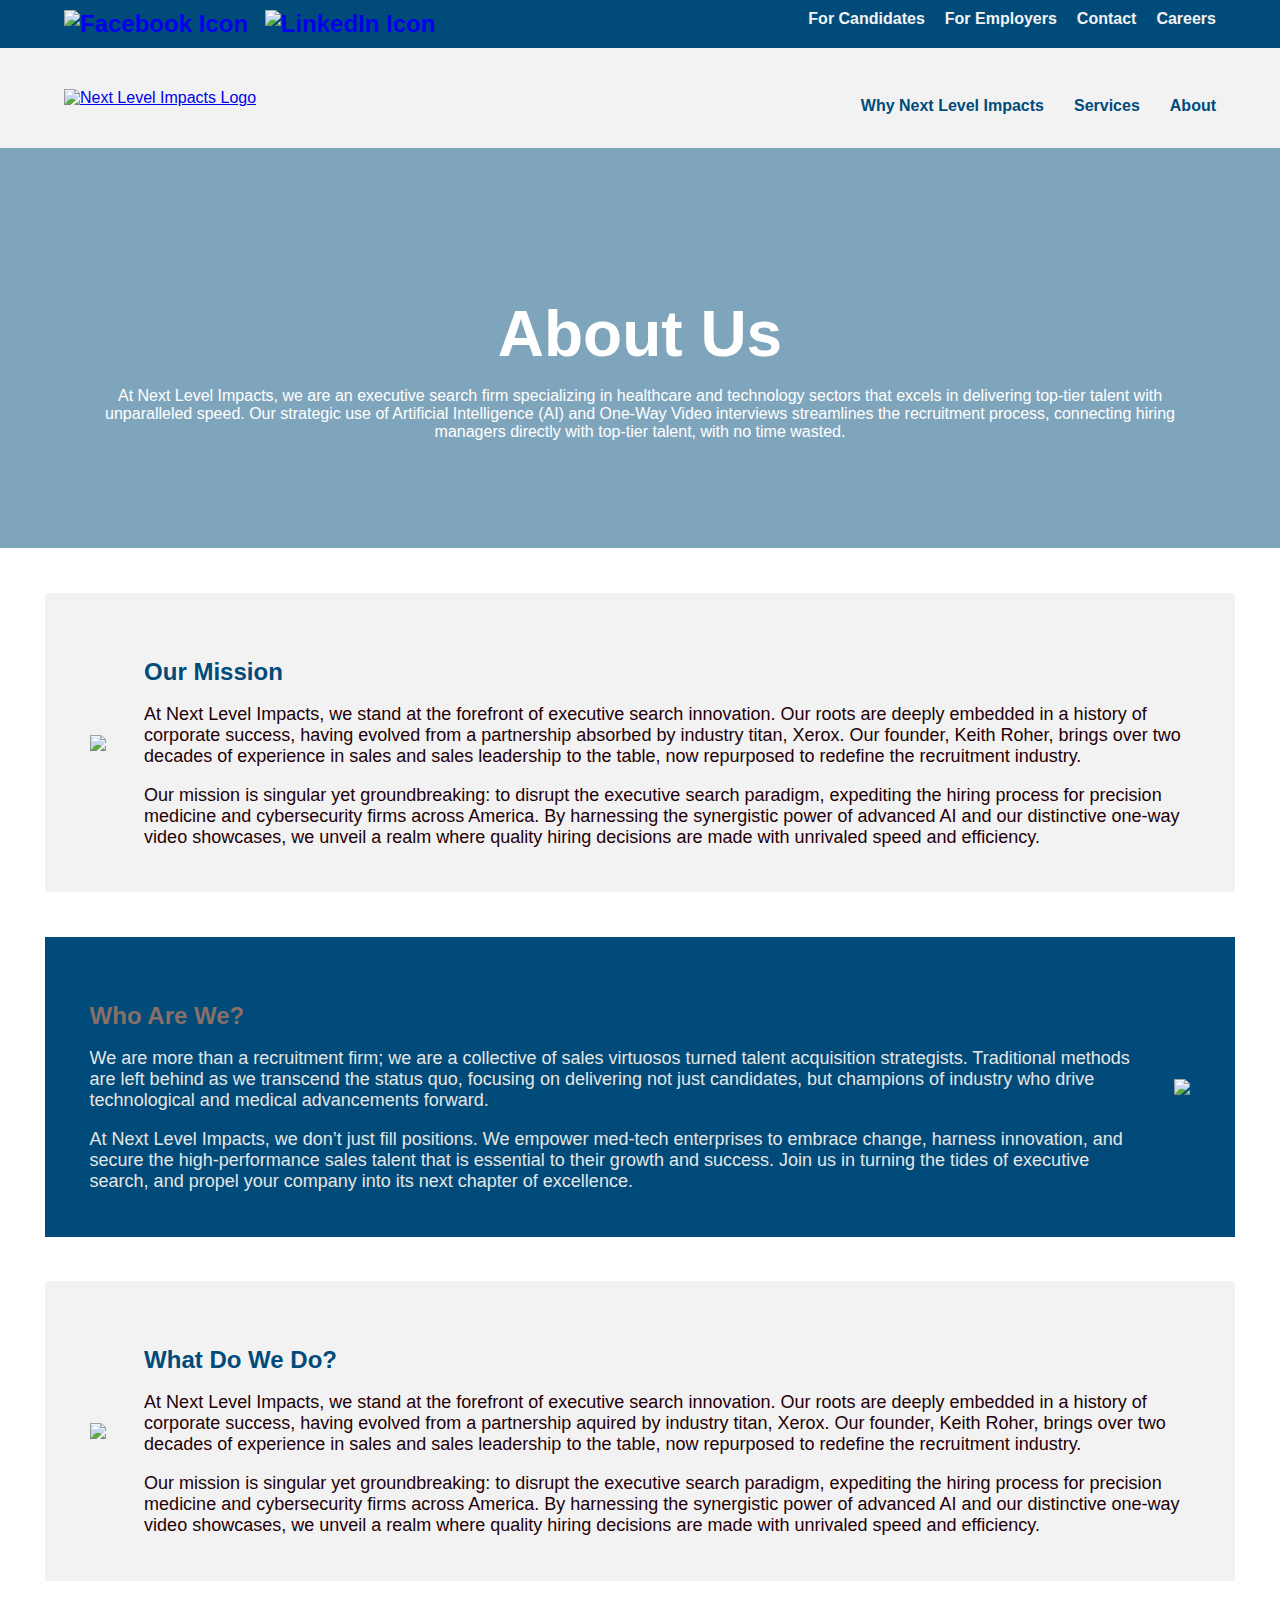
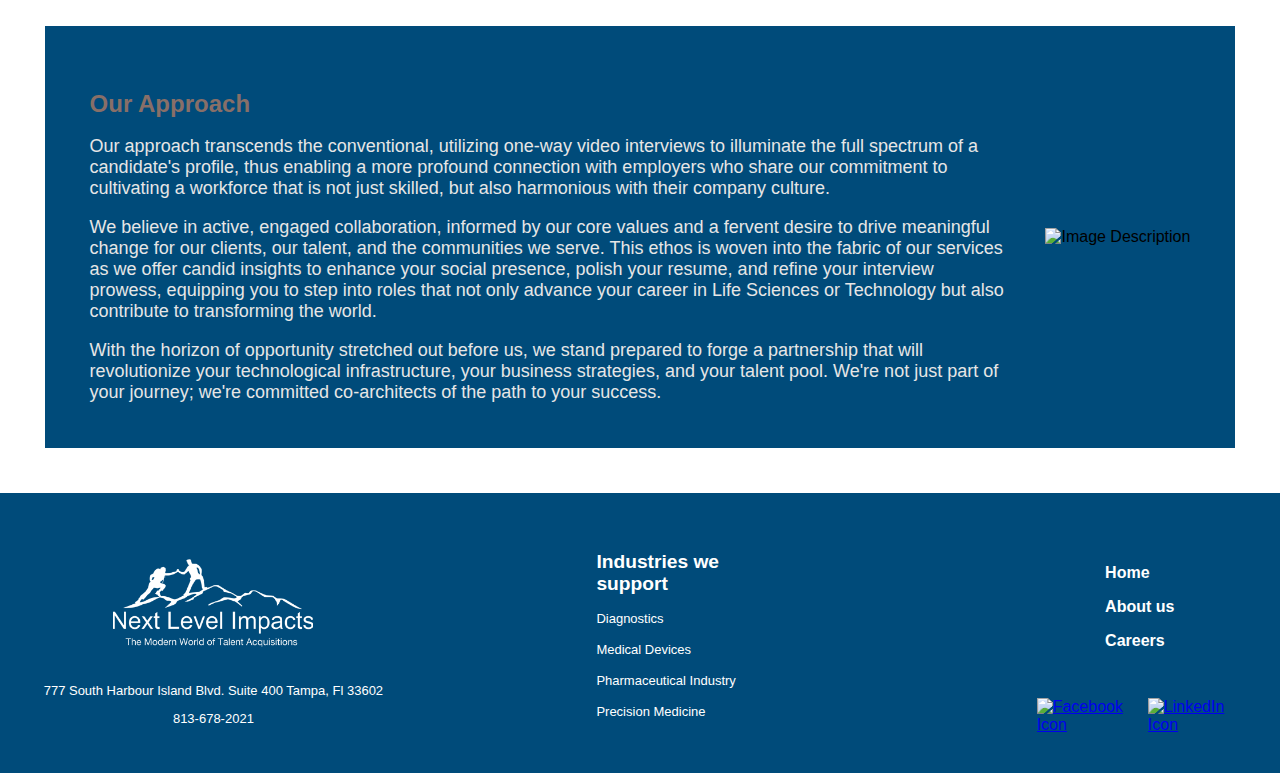
==== nextLevelAbout.html @ eefcbb7a "added careers and about pages, corrected some links" ====
﻿<!DOCTYPE html>
<html lang="en">

<head>
  <meta charset="UTF-8" />
  <meta name="viewport" content="width=device-width, initial-scale=1.0" />
  <link rel="stylesheet" href="https://cdn.jsdelivr.net/gh/devicons/devicon@v2.15.1/devicon.min.css" />
  <link rel="stylesheet" href="./styles.css" />
  <title>Careers</title>
</head>

<body>
  <header class="top-navbar">
    <div class="logo">
      <!-- changed social media icons to devicons to see how the look -->
      <a href="https://www.facebook.com/NextLevelImpacts" target="_blank">
        <img src="https://i.imgur.com/rHJit0V.png" width="25" height="25" alt="Facebook Icon" />
      </a>
      <a href="https://www.linkedin.com/company/next-level-impacts/" target="_blank">
        <img src="https://i.imgur.com/tvDlPAG.png" width="25" height="25" alt="LinkedIn Icon" />
      </a>
    </div>

    <!-- changed links to nav with a list to create responsive dropdown -->
    <input type="checkbox" id="nav-toggle" class="nav-toggle" />
    <nav class="menu">
      <ul>
        <li><a href="/candidates">For Candidates</a></li>
        <li><a href="/employers">For Employers</a></li>
        <li><a href="/contact">Contact</a></li>
        <li><a href="./NextLevelCareers.html">Careers</a></li>
      </ul>
    </nav>
    <label for="nav-toggle" class="nav-toggle-label">
      <span>
        <svg xmlns="http://www.w3.org/2000/svg" x="0px" y="0px" width="25" height="25" viewBox="0,0,256,256">
          <g fill="#ffffff" fill-rule="nonzero" stroke="none" stroke-width="1" stroke-linecap="butt"
            stroke-linejoin="miter" stroke-miterlimit="10" stroke-dasharray="" stroke-dashoffset="0" font-family="none"
            font-weight="none" font-size="none" text-anchor="none" style="mix-blend-mode: normal">
            <g transform="scale(5.12,5.12)">
              <path
                d="M5,8c-0.72127,-0.0102 -1.39216,0.36875 -1.75578,0.99175c-0.36361,0.623 -0.36361,1.39351 0,2.01651c0.36361,0.623 1.0345,1.00195 1.75578,0.99175h40c0.72127,0.0102 1.39216,-0.36875 1.75578,-0.99175c0.36361,-0.623 0.36361,-1.39351 0,-2.01651c-0.36361,-0.623 -1.0345,-1.00195 -1.75578,-0.99175zM5,23c-0.72127,-0.0102 -1.39216,0.36875 -1.75578,0.99175c-0.36361,0.623 -0.36361,1.39351 0,2.01651c0.36361,0.623 1.0345,1.00195 1.75578,0.99175h40c0.72127,0.0102 1.39216,-0.36875 1.75578,-0.99175c0.36361,-0.623 0.36361,-1.39351 0,-2.01651c-0.36361,-0.623 -1.0345,-1.00195 -1.75578,-0.99175zM5,38c-0.72127,-0.0102 -1.39216,0.36875 -1.75578,0.99175c-0.36361,0.623 -0.36361,1.39351 0,2.01651c0.36361,0.623 1.0345,1.00195 1.75578,0.99175h40c0.72127,0.0102 1.39216,-0.36875 1.75578,-0.99175c0.36361,-0.623 0.36361,-1.39351 0,-2.01651c-0.36361,-0.623 -1.0345,-1.00195 -1.75578,-0.99175z">
              </path>
            </g>
          </g>
        </svg>
      </span>
    </label>
  </header>

  <div class="main-navbar">
    <div class="mainLogo">
      <a href="./index.html">
        <img src="https://www.nextlevelimpacts.com/wp-content/uploads/2021/03/next-level-logo.png"
          alt="Next Level Impacts Logo" /></a>
    </div>
    <!-- changed to nav with ul for easier responsiveness  -->
    <nav class="menuMain">
      <ul>
        <li><a href="/why">Why Next Level Impacts</a></li>
        <li><a href="/services">Services</a></li>
        <li><a href="./nextLevelAbout.html">About</a></li>
      </ul>
    </nav>
  </div>

  <div class="header">
    <div class="overlayHeader"></div>
    <div class="header-content">
      <h1 class="header-title">About Us</h1>
      <p>
        At Next Level Impacts, we are an executive search firm specializing in healthcare and
        technology sectors that excels in delivering top-tier talent with unparalleled speed.
        Our strategic use of Artificial Intelligence (AI) and One-Way Video interviews streamlines the recruitment process,
        connecting hiring managers directly with top-tier talent, with no time wasted.
      </p>

    </div>
  </div>
    <!--Content 1-->
    <div class="content">
      <img src="https://t3.ftcdn.net/jpg/04/40/29/94/360_F_440299419_s4b12RfNDJvpplheVDmKdhFGJiHlAYNs.jpg" "alt =" Image
        Description">
      <div class="content-text">
    
        <h2>Our Mission</h2>
        <p>
          At Next Level Impacts, we stand at the forefront of executive search innovation. Our roots are deeply embedded in
          a history of corporate success, having evolved from a partnership absorbed by industry titan, Xerox.
          Our founder, Keith Roher, brings over two decades of experience in sales and sales leadership to the table, now
          repurposed to redefine the recruitment industry.
        </p>
        <p>
          Our mission is singular yet groundbreaking: to disrupt the executive search paradigm, expediting the hiring
          process for precision medicine and cybersecurity firms across America. By harnessing the synergistic power of
          advanced AI and our distinctive one-way video showcases, we unveil a realm where quality hiring decisions are made
          with unrivaled speed and efficiency.
        </p>
    
      </div>
    </div>
    
    
    <div class="content2">
      <div class="content2-text">
        <h2>Who Are We? </h2>
        <p>
          We are more than a recruitment firm; we are a collective of sales virtuosos turned talent acquisition strategists.
          Traditional methods are left behind as we transcend the status quo, focusing on delivering not just candidates,
          but champions of industry who drive technological and medical advancements forward.
    
        </p>
        <p>
          At Next Level Impacts, we don’t just fill positions. We empower med-tech enterprises to embrace change, harness
          innovation, and secure the high-performance sales talent that is essential to their growth and success. Join us in
          turning the tides of executive search, and propel your company into its next chapter of excellence.
    
        </p>
      </div>
      <img src="https://t3.ftcdn.net/jpg/04/40/29/94/360_F_440299419_s4b12RfNDJvpplheVDmKdhFGJiHlAYNs.jpg" "alt =" Image
        Description">
    
    </div>
    <div class="content">
      <img src="https://t3.ftcdn.net/jpg/04/40/29/94/360_F_440299419_s4b12RfNDJvpplheVDmKdhFGJiHlAYNs.jpg" "alt =" Image
        Description">
      <div class="content-text">
    
        <h2>What Do We Do? </h2>
        <p>
          At Next Level Impacts, we stand at the forefront of executive search innovation. Our roots are deeply embedded in
          a history of corporate success, having evolved from a partnership aquired by industry titan, Xerox.
          Our founder, Keith Roher, brings over two decades of experience in sales and sales leadership to the table, now
          repurposed to redefine the recruitment industry.
        </p>
        <p>
          Our mission is singular yet groundbreaking: to disrupt the executive search paradigm, expediting the hiring
          process for precision medicine and cybersecurity firms across America. By harnessing the synergistic power of
          advanced AI and our distinctive one-way video showcases, we unveil a realm where quality hiring decisions are made
          with unrivaled speed and efficiency.
        </p>
    
      </div>
    </div>
    
    <!--Content 2-->
    <div class="content2">
      <div class="content2-text">
        <h2>Our Approach</h2>
        <p>
          Our approach transcends the conventional, utilizing one-way video interviews to illuminate the full spectrum of a
          candidate's profile, thus enabling a more profound connection with employers who share our commitment to
          cultivating a workforce that is not just skilled, but also harmonious with their company culture.
    
        </p>
        <p>
          We believe in active, engaged collaboration, informed by our core values and a fervent desire to drive meaningful
          change for our clients, our talent, and the communities we serve. This ethos is woven into the fabric of our
          services as we offer candid insights to enhance your social presence, polish your resume, and refine your
          interview prowess, equipping you to step into roles that not only advance your career in Life Sciences or
          Technology but also contribute to transforming the world.
    
        </p>
        <p>
          With the horizon of opportunity stretched out before us, we stand prepared to forge a partnership that will
          revolutionize your technological infrastructure, your business strategies, and your talent pool. We're not just
          part of your journey; we're committed co-architects of the path to your success.
    
        </p>
      </div>
      <img src="https://t3.ftcdn.net/jpg/04/40/29/94/360_F_440299419_s4b12RfNDJvpplheVDmKdhFGJiHlAYNs.jpg" alt =" Image
        Description">
    
    </div>
<footer class="footer">
  <div class="footer-bg">
    <div class="footer-container">
      <div class="footer-right">
        <a href="./index.html">
          <img class="footer-logo" src="./nextLevelLogo.png" alt="Next Level Impacts Logo" />
        </a>
        <div class="footer-address">
          <p class="address">777 South Harbour Island Blvd. Suite 400
            Tampa, Fl 33602</p>
          <p class="phone">813-678-2021</p>
        </div>
      </div>
        <div class="footer-section">
          <div class="footer-top">
            <div class="footer-industries">
              <h3>Industries we support</h3>
              <a href="./Diagnostics/nextLevelDiagnostics.html">
                <p>Diagnostics</p>
              </a>
              <a href="./Diagnostics/nextLevelDiagnostics.html">
                <p>Medical Devices</p>
              </a>
              <a href="./Diagnostics/nextLevelDiagnostics.html">
                <p>Pharmaceutical Industry</p>
              </a>
              <a href="./Diagnostics/nextLevelDiagnostics.html">
                <p>Precision Medicine</p>
              </a>
            </div>
            <div class="site-map">
              <ul class="footer-links">
                <li>
                  <a href="./index.html" class="footer-link">Home</a>
                </li>
                <li>
                  <a href="./nextLevelAbout.html" class="footer-link">About us</a>
                </li>
                <li>
                  <a href="./NextLevelCareers.html" class="footer-link">Careers</a>
                </li>
              </ul>
              <div class="footer-socials">
                <a class="footer-social-icon" href="https://www.facebook.com/NextLevelImpacts" target="_blank">
                  <img src="https://i.imgur.com/rHJit0V.png" width="25" height="25" alt="Facebook Icon" />
                </a>
                <a class="footer-social-icon" href="https://www.linkedin.com/company/next-level-impacts/" target="_blank">
                  <img src="https://i.imgur.com/tvDlPAG.png" width="25" height="25" alt="LinkedIn Icon" />
                </a>
              </div>
            </div>
          </div>
        </div>


    </div>
  </div>
</footer>

</body>

</html>
---- styles.css ----
/*==================== BASE ====================*/
body {
  margin: 0;
  padding: 0;
  font-family: Arial, sans-serif;
}

h1 {
  font-size: 400%;
}

/*==================== TOP MENU ====================*/
.top-navbar {
  background-color: #004b7a;
  color: white;
  padding: 10px 5%;
  display: flex;
  justify-content: space-between;
  position: static;
  width: 90%;
  z-index: 1000;
}

.logo {
  font-size: 24px;
  font-weight: bold;
  /* display: flex; */
}

.logo a {
  text-decoration: none;
}

.logo img {
  margin-right: 10px;
  width: 25px;
}

.menu {
  width: 50%;
  /* display: flex; */
  justify-content: space-around;
  color: white;
  position: relative;
  background: #004b7a;
  display: none;
}

.menu ul {
  margin: 0;
  margin-top: 1.6em;
  padding: 0;
  list-style: none;
}

.menu li {
  text-align: right;
  margin-bottom: 0.5em;
  margin-left: 0.5em;
}

.menu a {
  color: white;
  text-decoration: none;
  font-weight: bold;
  font-size: 16px;
  color: #f2f2f2;
}

.menu a:hover {
  color: #000;
}

/****** created styling for responsive dropdown that appears at 848px */
.nav-toggle {
  display: none;
}

.nav-toggle-label {
  position: absolute;
  top: 0;
  right: 0;
  margin-top: 0.7em;
  margin-right: 1em;
}

/****** when checkbox is checked applys this to all preceeding navs */
/****** makes the dropdown appear and disappear */
.nav-toggle:checked~nav {
  display: block;
}

@media (min-width: 848px) {
  nav {
    border: 0;
  }

  .menu ul {
    display: flex;
    justify-content: flex-end;
    margin-top: 0;
  }

  .menu li {
    margin-left: 20px;
  }

  .menu {
    display: block;
  }

  .nav-toggle-label {
    display: none;
    top: -50px;
    right: -50px;
  }

  .menuMain ul {
    display: flex;
    justify-content: flex-end;
    /* Move the menu items to the right */
  }
}

/****** at this size the menuMain starts to squish so changed it to a stacked list */

/*==================== MENU MAIN ====================*/
.main-navbar {
  background-color: #f2f2f2;
  color: black;
  padding: 10px 5%;
  display: flex;
  justify-content: space-between;
  position: static;
  width: 90%;
  height: 80px;
  z-index: 1000;
}

.mainLogo {
  display: flex;
  align-items: center;
}

.mainLogo img {
  height: 60px;
  width: auto;
}

.menuMain {
  width: 50%;
  display: flex;
  justify-content: space-around;
  align-items: center;
}

/****** changed to ul with diplay flex  */
.menuMain ul {
  display: flex;
  list-style: none;
  flex-grow: 1;
}

.menuMain li {
  margin-left: 30px;
}

.menuMain a:hover {
  color: #000;
}

.center {
  display: flex;
  justify-content: center;
  align-items: center;
}

.menuMain a {
  text-decoration: none;
  font-weight: bold;
  font-size: 16px;
  color: #004b7a;
}

/****** moved menuMain media queries bellow menuMain base styles because 
cascade was preventing some from applying correctly */
@media (max-width: 723px) {
  .menuMain ul {
    flex-direction: column;
  }

  .menuMain li {
    margin-bottom: 3px;
  }
}

@media (max-width: 390px) {
  .menuMain a {
    font-size: 13px;
  }
}

/*==================== HEADER ====================*/
.header {
  background: url("https://previews.123rf.com/images/chagin/chagin1305/chagin130500400/19729949-happy-business-people-in-a-meeting-at-office.jpg") center/cover no-repeat;
  height: 400px;
  position: relative;
  color: white;
  text-align: center;
  display: flex;
  flex-direction: column;
  justify-content: center;
  align-items: center;
}

.overlayHeader {
  background-color: rgba(0, 75, 122, 0.5);
  position: absolute;
  top: 0;
  right: 0;
  bottom: 0;
  left: 0;
}

.header-content {
  z-index: 1;
  padding: 50px;
  margin: 50px;
}

@media (max-width: 490px) {
  .header-title {
    font-size: xx-large;
  }
}

/*==================== CONTENT ====================*/
/***** changed margins to % so they shrink better */
.content {
  background-color: #f2f2f2;
  padding: 3.5%;
  margin: 3.5%;
  text-align: left;
  display: flex;
  align-items: center;
}

.content img {
  max-width: 100%;
  /* Ensure the image doesn't exceed its container */
  /* margin-right: 20px;  */
  /* Adjust the spacing between image and text */
}

.content-text {
  flex: 1;
  margin-left: 3.5%;
  /* Allow the text to take remaining space */
}

.content h2 {
  color: #004b7a;
}

.content p {
  font-size: 18px;
  color: #230007;
}

.content2 {
  background-color: #004b7a;
  padding: 3.5%;
  margin: 3.5%;
  text-align: left;
  display: flex;
  align-items: center;
}

.content2 img {
  max-width: 100%;
  margin-left: 3.5%;
}

.content2-text {
  flex: 1;
  /* margin-right: 20px; */
}

.content2 h2 {
  color: #886f68;
}

.content2 p {
  font-size: 18px;
  color: #e6e6e6;
}

@media (max-width: 1020px) {
  .content {
    flex-direction: column;
    /* Stack elements in a column */
  }

  .content-text {
    margin-left: 0px;
  }

  .content2 {
    flex-direction: column;
    /* Stack elements in a column */
  }

  .content2-text {
    margin-right: 0px;
    margin-bottom: 2%;
  }
}

/*==================== TESTIMONIAL ====================*/
.testimonial-carousel {
  background-color: white;
  padding: 50px;
  margin: 50px;
  text-align: left;
  overflow: hidden;
  border: 3px #e6e6e6 solid;
  text-align: center;
  box-sizing: border-box;
  /* Include padding and border in the element's total width */
}

.testimonials-content {
  display: flex;
  transition: transform 0.5s ease;
  width: 100%;
  /* Ensure the content takes full width */
}

.testimonial {
  flex: 0 0 100%;
  /* Each testimonial takes full width */
  color: #004b7a;
  padding: 0 20px;
  /* Adjust padding as needed */
  white-space: normal;
  overflow: hidden;
  word-wrap: break-word;
}

/*==================== CAREERS ====================*/

.career-img {
  width: 100px;
  height: 100px;
}

/*==================== TEAM ====================*/

.headshot {
  width: 350px;
  height: 350px;
}

.image-container {
  position: relative;
  display: inline-block;
  /* Ensures the container only takes as much space as the image */
}

.overlay {
  position: absolute;
  top: 0;
  left: 0;
  width: 100%;
  height: 100%;
  background-color: rgba(0,
      0,
      0,
      0.7);
  /* Semi-transparent black overlay */
  color: white;
  /* Text color on the overlay */
  display: flex;
  justify-content: center;
  align-items: center;
  opacity: 0;
  /* Initially, the overlay is invisible */
  transition: 0.3s;
  /* Smooth transition for the overlay effect */
}

.image-container:hover .overlay {
  opacity: 1;
  /* When hovering over the image container, the overlay becomes visible */
}

/* Additional styles for the overlay text */
.overlay-text {
  text-align: center;
  font-size: 18px;
  font-weight: bold;
  padding: 20px;
}

/*==================== FOOTER ====================*/

.footer-container {
  background-color: #004b7a;
  padding: 3%;
  display: flex;
  flex-direction: row;
  column-gap: 13rem;
}

.footer-logo {
  width: 350px;
}

.footer-industries {
  display: flex;
  flex-direction: column;
  row-gap: 1rem;
  color: white;
  text-align: left;
}

.footer-top {
  display: flex;
  flex-direction: row;
  column-gap: 15rem;
}

.footer-industries h3 {
  font-size: larger;
  font-weight: 600;
}

.footer-industries p {
  font-size: small;
  margin: 0;
}

.footer-industries a {
  text-decoration: none;
  color: white;
}

.footer-links {
  padding-top: 7%;
  display: flex;
  flex-direction: column;
  row-gap: 1rem;
  list-style: none;
}

.footer-right {
  display: flex;
  flex-direction: column;
}

.footer-section {
  display: flex;
  flex-direction: column;
  row-gap: 1rem;
  align-items: flex-end;
}

.footer-address {
  display: flex;
  flex-direction: column;
  column-gap: 1rem;
  align-items: center;
}

.address {
  color: white;
  font-size: small;
}

.phone {
  color: white;
  font-size: small;
}

.site-map {
  display: flex;
  flex-direction: column;
  row-gap: 3rem;
  align-items: center;
  justify-content: center;
}

.footer-link {
  color: #fff;
  text-decoration: none;
  font-weight: 600;
}

.footer-socials {
  display: flex;
  padding-left: 1.8rem;
}

.footer-social-icon {
  padding: 0 10px;
}

.footer-link:hover {
  color: black;
}

* {
  margin-bottom: 0;
}

@media (max-width: 1120px) {
  .footer-links {
    display: flex;
    flex-direction: column;
    row-gap: 1rem;
    padding-top: 0%;
  }
}

@media (max-width: 1060px) {

  .footer-container {
    display: flex;
    flex-direction: column;
  }

  .footer-right {
    justify-content: center;
    align-items: center;
  }

  .footer-section {
    margin: auto;
  }

  .footer-links {
    display: flex;
    flex-direction: row;
    column-gap: 1rem;
    list-style: none;
    padding-left: 0;
  }
}

@media (max-width: 560px) {


  .footer-top {
    flex-direction: column;
  }

  .footer-industries {
    width: 100vw;
  }

  .footer-socials {
    padding-left: 0;
  }

  .site-map {
    align-self: center;
    justify-self: center;
    row-gap: 1rem;
  }
}
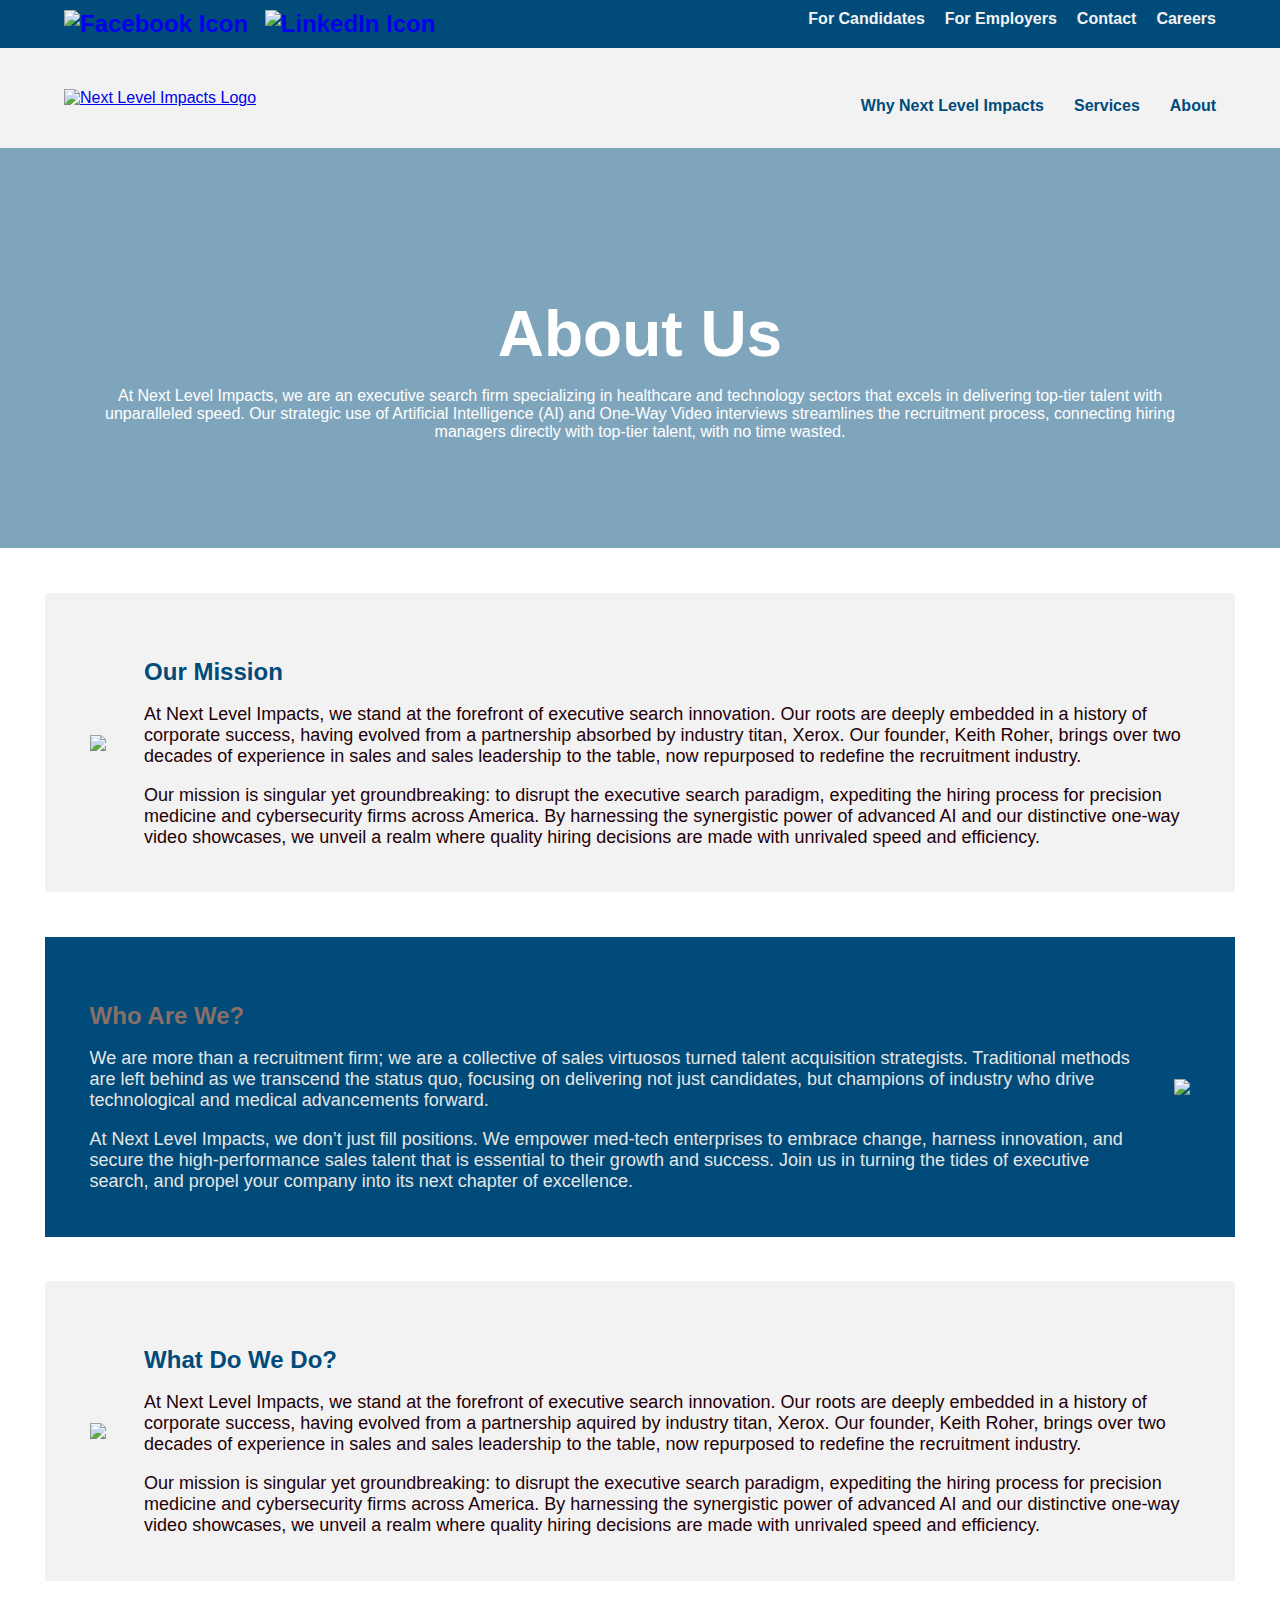
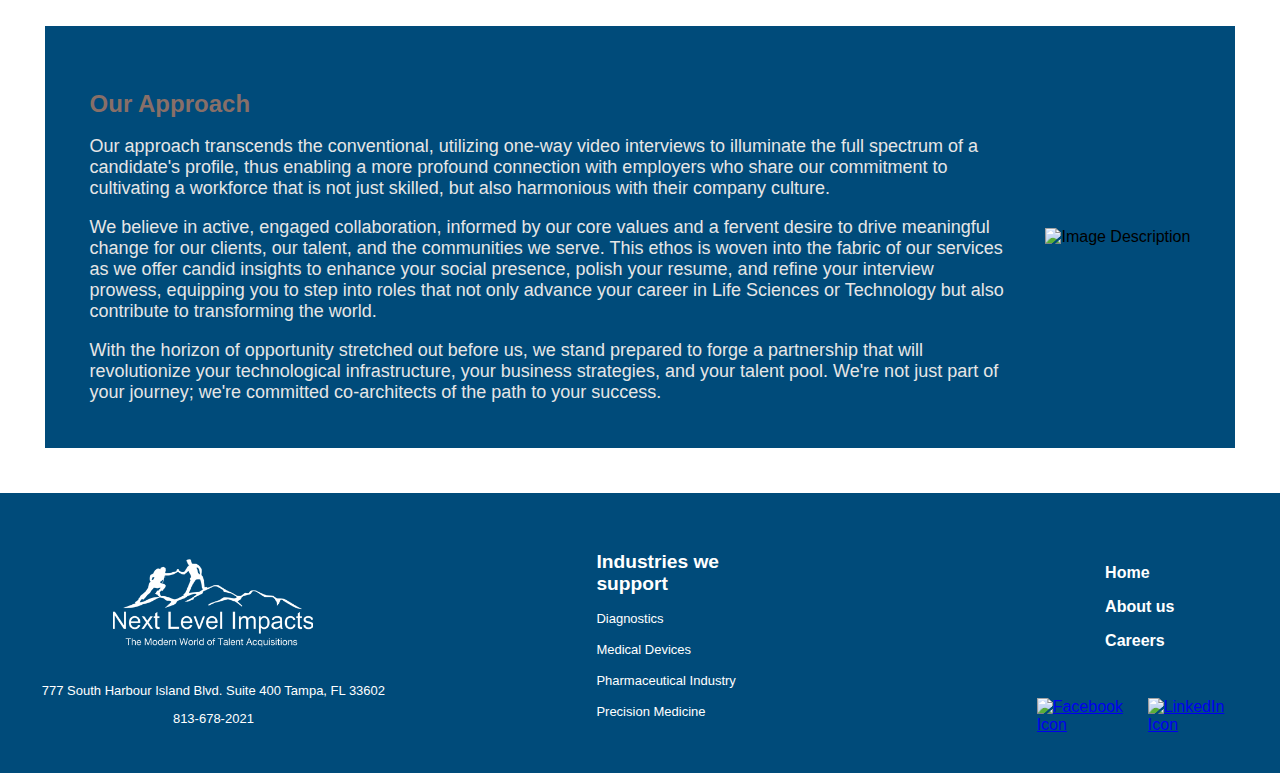
==== commit cf8739f3: "fixed header and footer for diangnostics pages" ====
--- a/nextLevelAbout.html
+++ b/nextLevelAbout.html
@@ -6,7 +6,7 @@
   <meta name="viewport" content="width=device-width, initial-scale=1.0" />
   <link rel="stylesheet" href="https://cdn.jsdelivr.net/gh/devicons/devicon@v2.15.1/devicon.min.css" />
   <link rel="stylesheet" href="./styles.css" />
-  <title>Careers</title>
+  <title>About us</title>
 </head>
 
 <body>
@@ -181,7 +181,7 @@
         </a>
         <div class="footer-address">
           <p class="address">777 South Harbour Island Blvd. Suite 400
-            Tampa, Fl 33602</p>
+            Tampa, FL 33602</p>
           <p class="phone">813-678-2021</p>
         </div>
       </div>
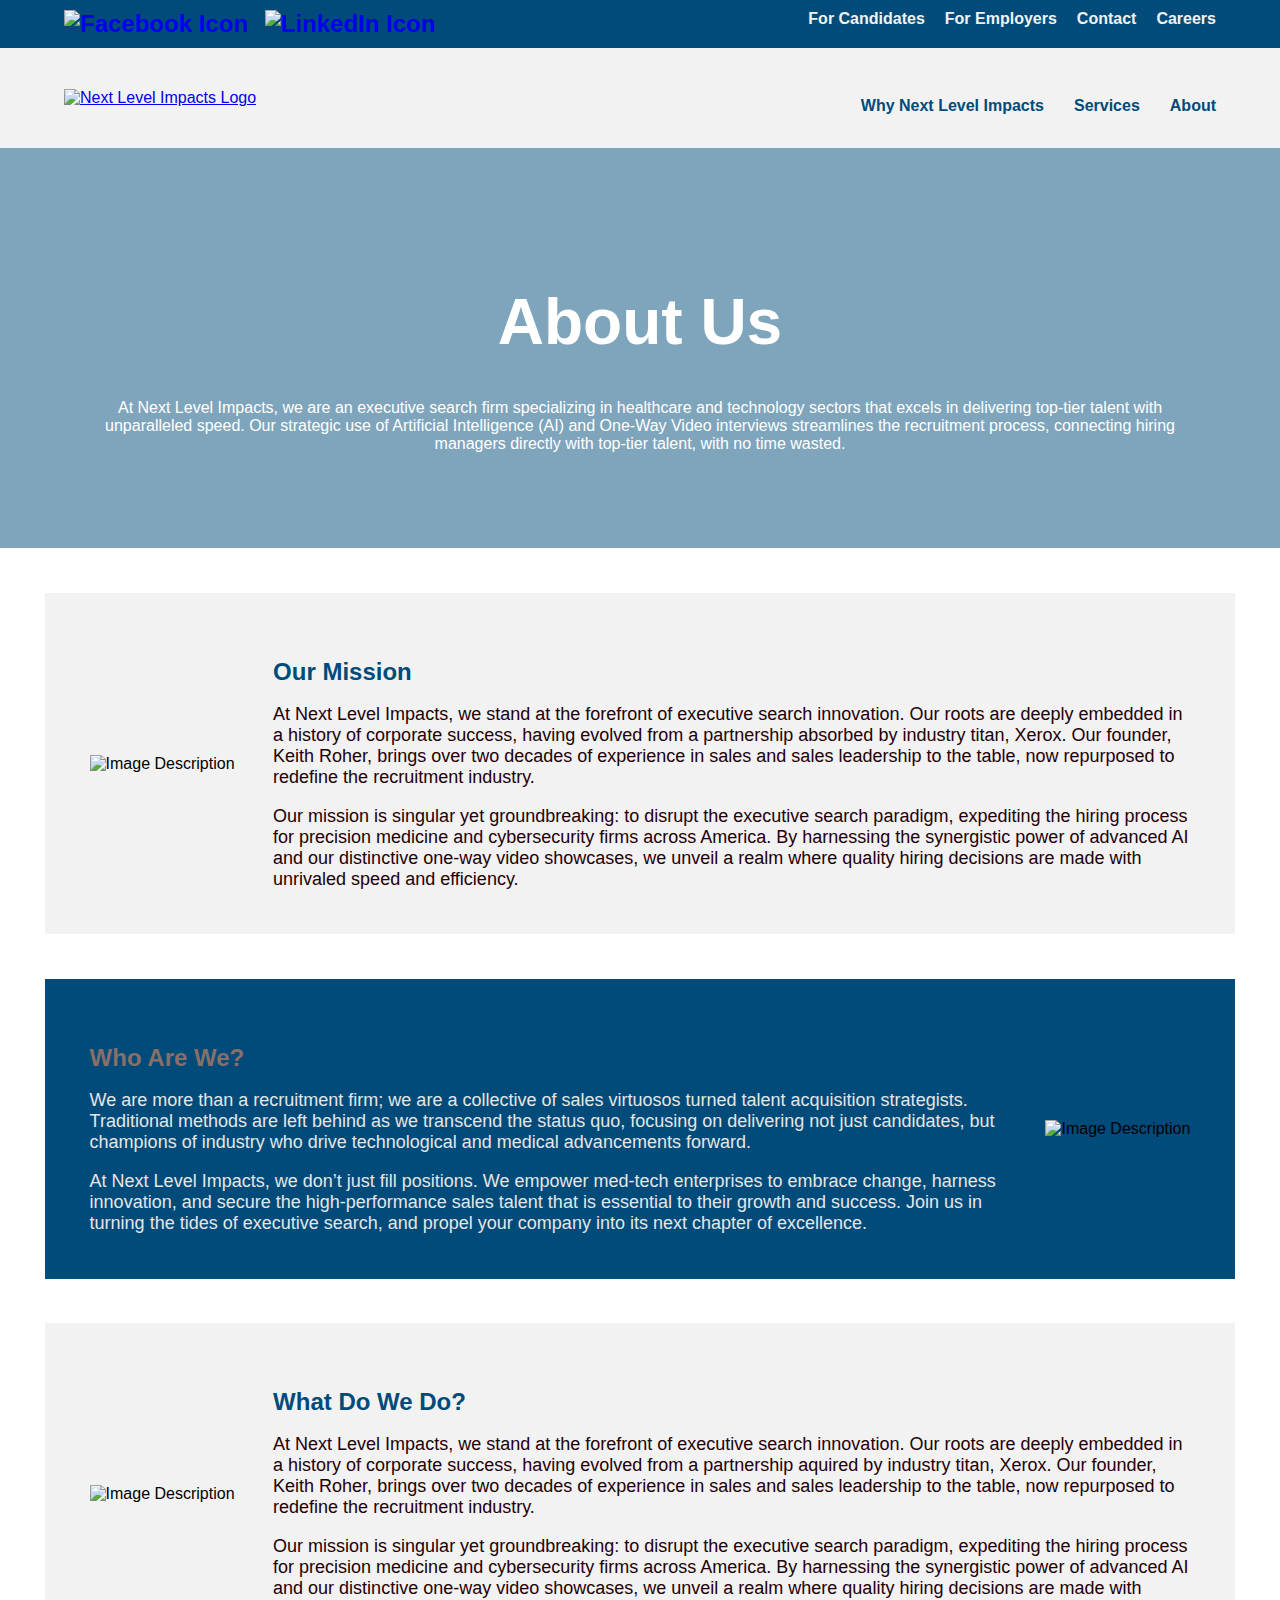
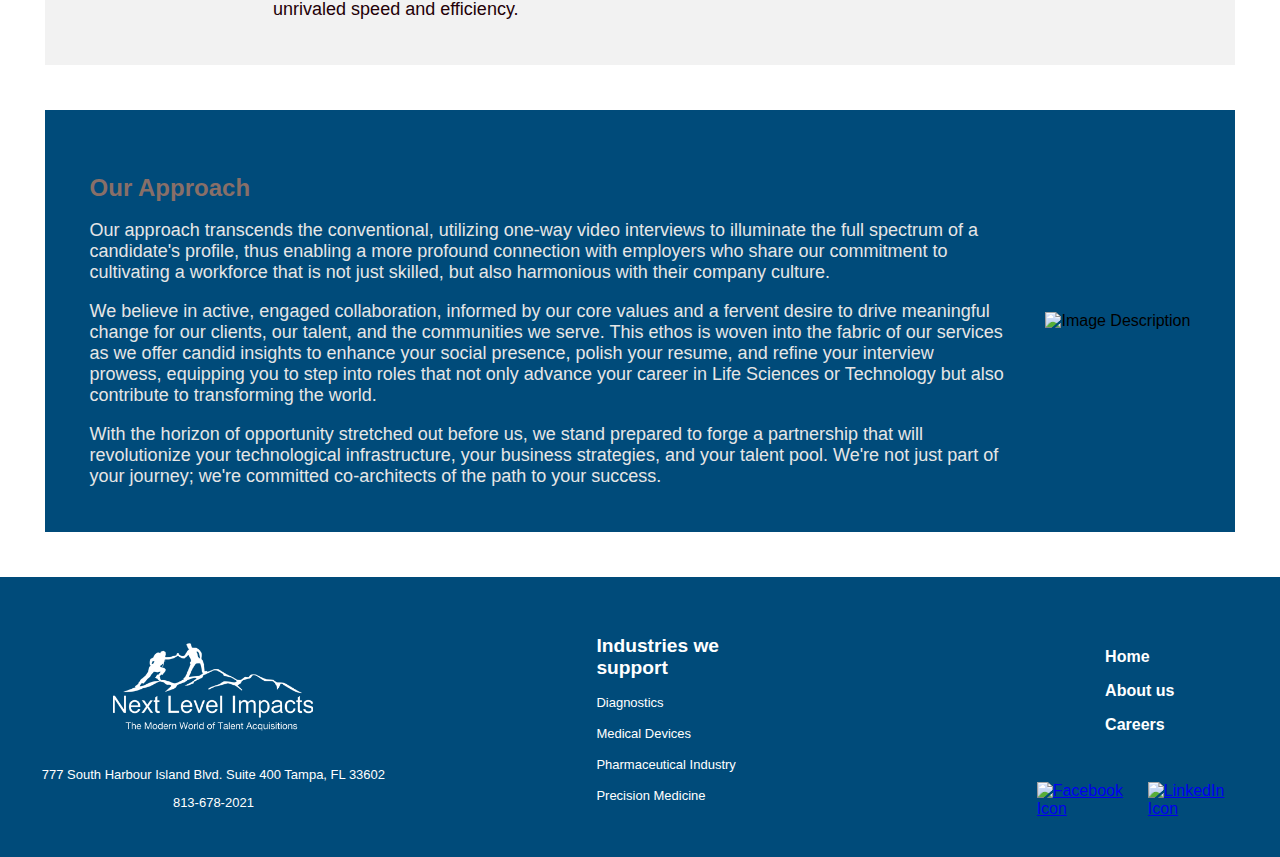
==== commit dbafb780: "corrected some alt texts" ====
--- a/nextLevelAbout.html
+++ b/nextLevelAbout.html
@@ -79,7 +79,7 @@
   </div>
     <!--Content 1-->
     <div class="content">
-      <img src="https://t3.ftcdn.net/jpg/04/40/29/94/360_F_440299419_s4b12RfNDJvpplheVDmKdhFGJiHlAYNs.jpg" "alt =" Image
+      <img src="https://t3.ftcdn.net/jpg/04/40/29/94/360_F_440299419_s4b12RfNDJvpplheVDmKdhFGJiHlAYNs.jpg" alt =" Image
         Description">
       <div class="content-text">
     
@@ -117,12 +117,12 @@
     
         </p>
       </div>
-      <img src="https://t3.ftcdn.net/jpg/04/40/29/94/360_F_440299419_s4b12RfNDJvpplheVDmKdhFGJiHlAYNs.jpg" "alt =" Image
+      <img src="https://t3.ftcdn.net/jpg/04/40/29/94/360_F_440299419_s4b12RfNDJvpplheVDmKdhFGJiHlAYNs.jpg" alt =" Image
         Description">
     
     </div>
     <div class="content">
-      <img src="https://t3.ftcdn.net/jpg/04/40/29/94/360_F_440299419_s4b12RfNDJvpplheVDmKdhFGJiHlAYNs.jpg" "alt =" Image
+      <img src="https://t3.ftcdn.net/jpg/04/40/29/94/360_F_440299419_s4b12RfNDJvpplheVDmKdhFGJiHlAYNs.jpg" alt =" Image
         Description">
       <div class="content-text">
     
--- a/styles.css
+++ b/styles.css
@@ -227,10 +227,22 @@
   padding: 50px;
   margin: 50px;
 }
+.header h1{
+  margin-bottom: 2.5rem;
+}
+
+@media (max-width: 560px) {
+  .header-content{
+    padding: 5px;
+  }
+  .header h1{
+    margin-bottom: 0;
+  }
+}
 
 @media (max-width: 490px) {
-  .header-title {
-    font-size: xx-large;
+  .header h1 {
+    font-size: 50px;
   }
 }
 
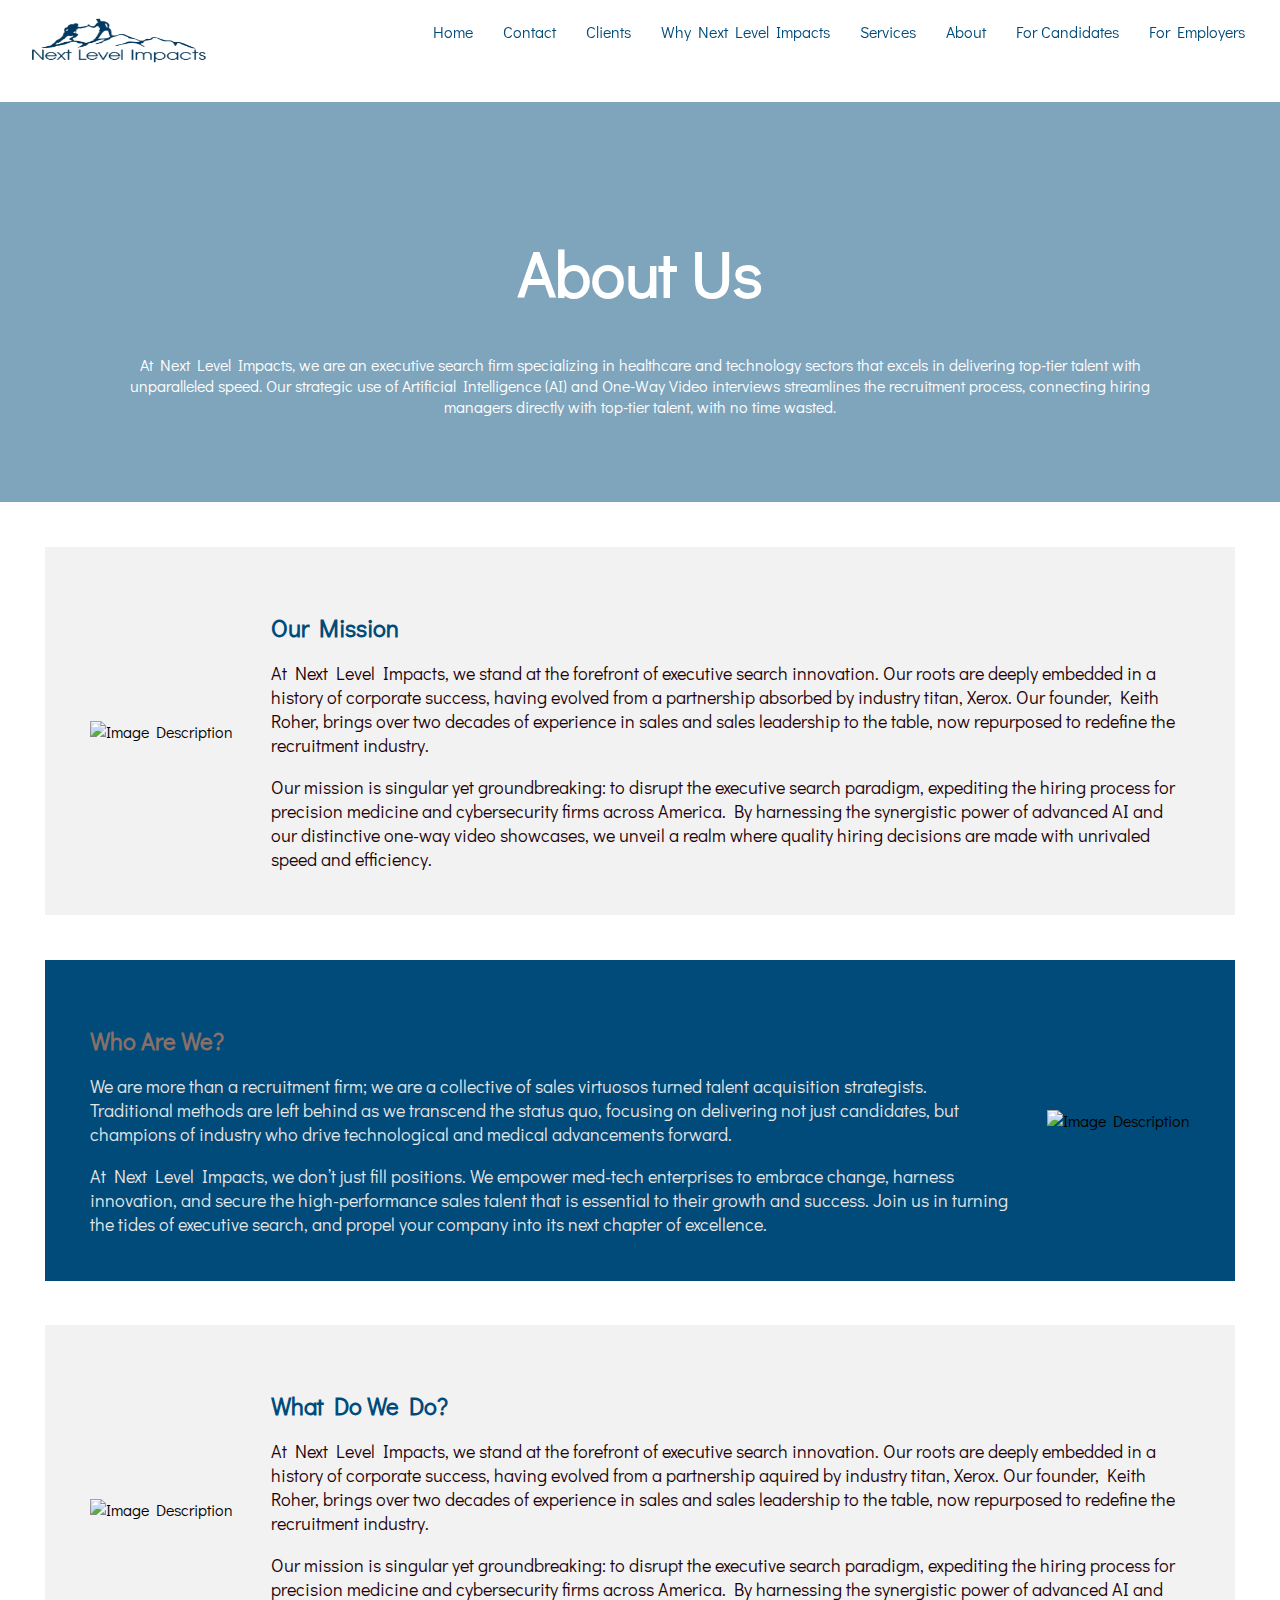
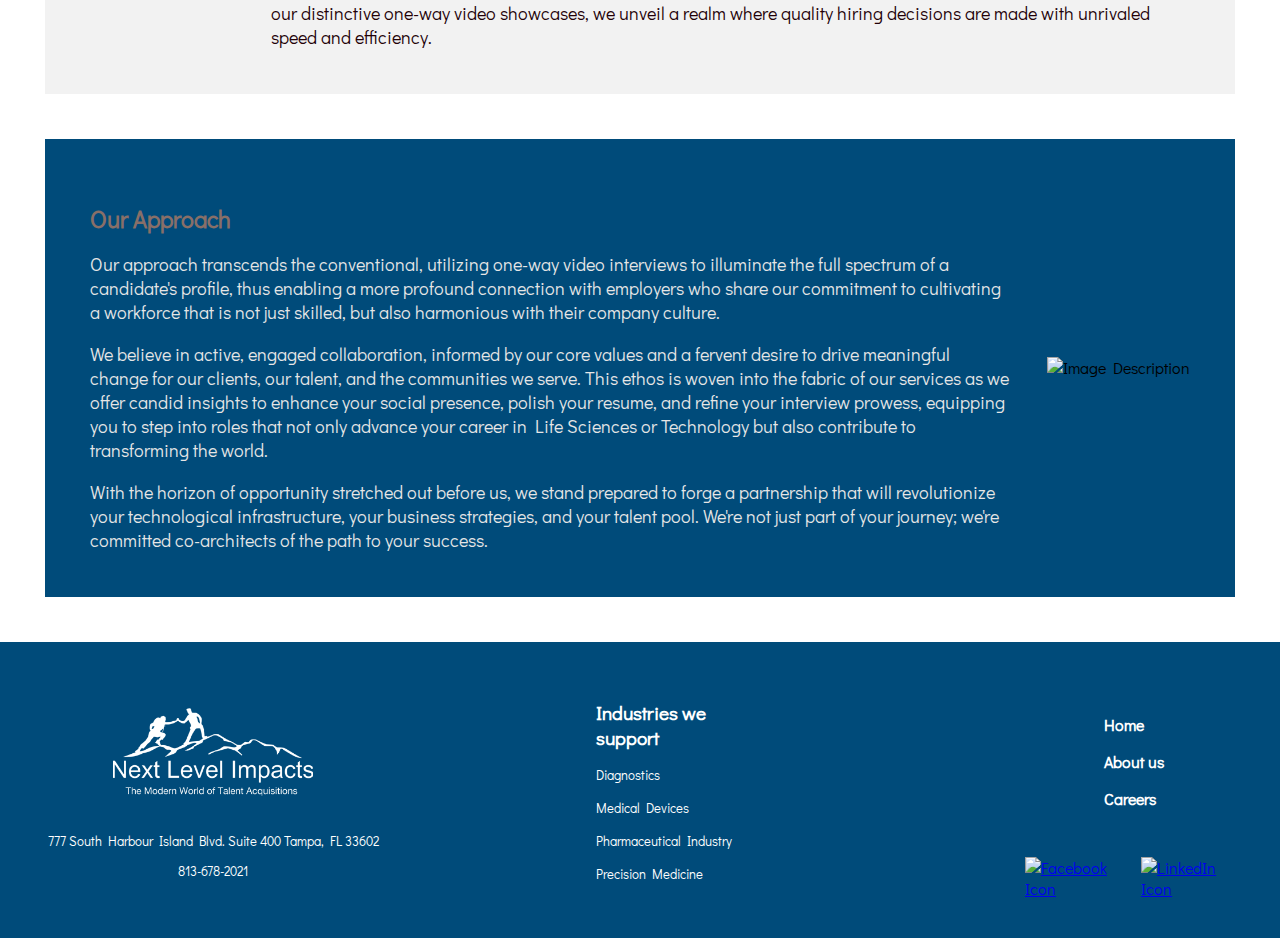
==== commit 81ab429b: "changed header and home page" ====
--- a/nextLevelAbout.html
+++ b/nextLevelAbout.html
@@ -10,59 +10,41 @@
 </head>
 
 <body>
-  <header class="top-navbar">
-    <div class="logo">
-      <!-- changed social media icons to devicons to see how the look -->
-      <a href="https://www.facebook.com/NextLevelImpacts" target="_blank">
-        <img src="https://i.imgur.com/rHJit0V.png" width="25" height="25" alt="Facebook Icon" />
-      </a>
-      <a href="https://www.linkedin.com/company/next-level-impacts/" target="_blank">
-        <img src="https://i.imgur.com/tvDlPAG.png" width="25" height="25" alt="LinkedIn Icon" />
-      </a>
-    </div>
-
-    <!-- changed links to nav with a list to create responsive dropdown -->
-    <input type="checkbox" id="nav-toggle" class="nav-toggle" />
-    <nav class="menu">
-      <ul>
-        <li><a href="/candidates">For Candidates</a></li>
-        <li><a href="/employers">For Employers</a></li>
-        <li><a href="/contact">Contact</a></li>
-        <li><a href="./NextLevelCareers.html">Careers</a></li>
-      </ul>
-    </nav>
-    <label for="nav-toggle" class="nav-toggle-label">
-      <span>
-        <svg xmlns="http://www.w3.org/2000/svg" x="0px" y="0px" width="25" height="25" viewBox="0,0,256,256">
-          <g fill="#ffffff" fill-rule="nonzero" stroke="none" stroke-width="1" stroke-linecap="butt"
-            stroke-linejoin="miter" stroke-miterlimit="10" stroke-dasharray="" stroke-dashoffset="0" font-family="none"
-            font-weight="none" font-size="none" text-anchor="none" style="mix-blend-mode: normal">
-            <g transform="scale(5.12,5.12)">
-              <path
-                d="M5,8c-0.72127,-0.0102 -1.39216,0.36875 -1.75578,0.99175c-0.36361,0.623 -0.36361,1.39351 0,2.01651c0.36361,0.623 1.0345,1.00195 1.75578,0.99175h40c0.72127,0.0102 1.39216,-0.36875 1.75578,-0.99175c0.36361,-0.623 0.36361,-1.39351 0,-2.01651c-0.36361,-0.623 -1.0345,-1.00195 -1.75578,-0.99175zM5,23c-0.72127,-0.0102 -1.39216,0.36875 -1.75578,0.99175c-0.36361,0.623 -0.36361,1.39351 0,2.01651c0.36361,0.623 1.0345,1.00195 1.75578,0.99175h40c0.72127,0.0102 1.39216,-0.36875 1.75578,-0.99175c0.36361,-0.623 0.36361,-1.39351 0,-2.01651c-0.36361,-0.623 -1.0345,-1.00195 -1.75578,-0.99175zM5,38c-0.72127,-0.0102 -1.39216,0.36875 -1.75578,0.99175c-0.36361,0.623 -0.36361,1.39351 0,2.01651c0.36361,0.623 1.0345,1.00195 1.75578,0.99175h40c0.72127,0.0102 1.39216,-0.36875 1.75578,-0.99175c0.36361,-0.623 0.36361,-1.39351 0,-2.01651c-0.36361,-0.623 -1.0345,-1.00195 -1.75578,-0.99175z">
-              </path>
+    <header>
+      <div id="logo"><img src="./images/logo.png" alt="Your Logo"></div>
+      <input type="checkbox" id="nav-toggle" class="nav-toggle" />
+    
+      <nav class="menu-new">
+        <a href="./index.html">Home</a>
+        <a href="#">Contact</a>
+        <a href="#">Clients</a>
+        <a href="#">
+          Why Next Level Impacts
+        </a>
+        <a href="#">Services</a>
+        <a href="./NextLevelAbout.html">About</a>
+        <a href="#">For Candidates</a>
+        <a href="#">For Employers</a>
+    
+    
+      </nav>
+      <label for="nav-toggle" class="nav-toggle-label">
+        <span>
+          <svg xmlns="http://www.w3.org/2000/svg" x="0px" y="0px" width="25" height="25" viewBox="0,0,256,256">
+            <g fill="#004b7a" fill-rule="nonzero" stroke="none" stroke-width="1" stroke-linecap="butt"
+              stroke-linejoin="miter" stroke-miterlimit="10" stroke-dasharray="" stroke-dashoffset="0" font-family="none"
+              font-weight="none" font-size="none" text-anchor="none" style="mix-blend-mode: normal">
+              <g transform="scale(5.12,5.12)">
+                <path
+                  d="M5,8c-0.72127,-0.0102 -1.39216,0.36875 -1.75578,0.99175c-0.36361,0.623 -0.36361,1.39351 0,2.01651c0.36361,0.623 1.0345,1.00195 1.75578,0.99175h40c0.72127,0.0102 1.39216,-0.36875 1.75578,-0.99175c0.36361,-0.623 0.36361,-1.39351 0,-2.01651c-0.36361,-0.623 -1.0345,-1.00195 -1.75578,-0.99175zM5,23c-0.72127,-0.0102 -1.39216,0.36875 -1.75578,0.99175c-0.36361,0.623 -0.36361,1.39351 0,2.01651c0.36361,0.623 1.0345,1.00195 1.75578,0.99175h40c0.72127,0.0102 1.39216,-0.36875 1.75578,-0.99175c0.36361,-0.623 0.36361,-1.39351 0,-2.01651c-0.36361,-0.623 -1.0345,-1.00195 -1.75578,-0.99175zM5,38c-0.72127,-0.0102 -1.39216,0.36875 -1.75578,0.99175c-0.36361,0.623 -0.36361,1.39351 0,2.01651c0.36361,0.623 1.0345,1.00195 1.75578,0.99175h40c0.72127,0.0102 1.39216,-0.36875 1.75578,-0.99175c0.36361,-0.623 0.36361,-1.39351 0,-2.01651c-0.36361,-0.623 -1.0345,-1.00195 -1.75578,-0.99175z">
+                </path>
+              </g>
             </g>
-          </g>
-        </svg>
-      </span>
-    </label>
-  </header>
-
-  <div class="main-navbar">
-    <div class="mainLogo">
-      <a href="./index.html">
-        <img src="https://www.nextlevelimpacts.com/wp-content/uploads/2021/03/next-level-logo.png"
-          alt="Next Level Impacts Logo" /></a>
-    </div>
-    <!-- changed to nav with ul for easier responsiveness  -->
-    <nav class="menuMain">
-      <ul>
-        <li><a href="/why">Why Next Level Impacts</a></li>
-        <li><a href="/services">Services</a></li>
-        <li><a href="./nextLevelAbout.html">About</a></li>
-      </ul>
-    </nav>
-  </div>
+          </svg>
+        </span>
+      </label>
+    
+    </header>
 
   <div class="header">
     <div class="overlayHeader"></div>
--- a/styles.css
+++ b/styles.css
@@ -1,12 +1,34 @@
+@import url("https://fonts.googleapis.com/css2?family=Didact+Gothic:wght@400;700&display=swap");
+
 /*==================== BASE ====================*/
 body {
   margin: 0;
   padding: 0;
-  font-family: Arial, sans-serif;
-}
+  font-family: 'Didact Gothic', sans-serif; /* Use Didact Gothic font */
+  }
 
 h1 {
   font-size: 400%;
+}
+
+
+/*==================== HEADER ====================*/
+
+header {
+  /* position: relative; */
+  padding: 10px;
+  display: flex;
+  justify-content: space-between;
+  align-items: center;
+  z-index: 2;
+  /* Ensure the header is above the hero image */
+}
+
+#logo img {
+  width: 217px;
+  /* Set the width to half of the new width (434 / 2) */
+  height: 78px;
+  /* Set the height to half of the new height (156 / 2) */
 }
 
 /*==================== TOP MENU ====================*/
@@ -44,6 +66,15 @@
   position: relative;
   background: #004b7a;
   display: none;
+}
+
+.menu-new{
+  display: none;
+  margin-top: -2.5em;
+}
+
+.menu-new a {
+  display: flex;
 }
 
 .menu ul {
@@ -74,6 +105,10 @@
 /****** created styling for responsive dropdown that appears at 848px */
 .nav-toggle {
   display: none;
+}
+
+.nav-toggle-label:hover {
+  cursor: pointer;
 }
 
 .nav-toggle-label {
@@ -89,8 +124,17 @@
 .nav-toggle:checked~nav {
   display: block;
 }
-
-@media (min-width: 848px) {
+@media (max-width: 974px) {
+   .menu-new{
+      margin-top: 1.6rem;
+   }
+
+   .menu-new a{
+    margin-top: .6em;
+   }
+}
+
+@media (min-width: 975px) {
   nav {
     border: 0;
   }
@@ -109,10 +153,15 @@
     display: block;
   }
 
+  .menu-new{
+    display: flex;
+  }
+
   .nav-toggle-label {
     display: none;
     top: -50px;
     right: -50px;
+      margin-right: 1em;
   }
 
   .menuMain ul {
@@ -185,6 +234,9 @@
 /****** moved menuMain media queries bellow menuMain base styles because 
 cascade was preventing some from applying correctly */
 @media (max-width: 723px) {
+  nav{
+    flex-wrap: wrap;
+  }
   .menuMain ul {
     flex-direction: column;
   }
@@ -579,4 +631,118 @@
     justify-self: center;
     row-gap: 1rem;
   }
-}+}
+
+
+
+
+                                nav {
+                                  display: flex;
+                                  align-items: center;
+                                  /* Center the items vertically */
+                                  background: rgba(255, 255, 255, 0.8);
+                                  /* Semi-transparent white background */
+                                  backdrop-filter: blur(10px);
+                                  /* Apply a blur effect for a frosted glass appearance */
+                                  border-radius: 10px;
+                                  /* Add rounded corners */
+                                  padding: 10px;
+                                  top: 10px;
+                                  right: 10px;
+                                  z-index: 2;
+                                  /* Ensure the navigation bar is above the hero image */
+                                }
+                
+                                nav a {
+                                  color: #004B7A;
+                                  text-decoration: none;
+                                  margin: 0 15px;
+                                }
+                
+                                .hero {
+                                  height: 100vh;
+                                  background: url('./images/mountainHero.jpeg') center/cover no-repeat;
+                                  display: flex;
+                                  align-items: center;
+                                  justify-content: center;
+                                  text-align: center;
+                                  color: #fff;
+                                  transition: opacity 0.5s ease-in-out;
+                                  position: relative;
+                                  z-index: 1;
+                                  /* Ensure the hero image is behind the header and navigation bar */
+                                }
+                
+                                .hero h1 {
+                                  margin: 0;
+                                }
+                
+                                /* .content-container {
+                                  padding: 20px;
+                                  position: relative;
+                                  z-index: 2;
+                                }
+                
+                                .content,
+                                .content2 {
+                                  opacity: 0;
+                                  transform: translateY(20px);
+                                  transition: opacity 0.5s ease-in-out, transform 0.5s ease-in-out;
+                                }
+                
+                                .content.show,
+                                .content2.show {
+                                  opacity: 1;
+                                  transform: translateY(0);
+                                }
+                
+                                body.no-scroll {
+                                  overflow: auto;
+                                }
+                
+                                .blank-page {
+                                  height: 100vh;
+                                  background: #fff;
+                                  display: none;
+                                }
+                
+                                .content,
+                                .content2 {
+                                  background-color: #f2f2f2;
+                                  padding: 50px;
+                                  margin: 50px;
+                                  text-align: left;
+                                  display: flex;
+                                  align-items: center;
+                                }
+                
+                                .content img,
+                                .content2 img {
+                                  max-width: 100%;
+                                  margin-right: 20px;
+                                }
+                
+                                .content-text,
+                                .content2-text {
+                                  flex: 1;
+                                }
+                
+                                .content h2,
+                                .content2 h2 {
+                                  color: #004B7A;
+                                }
+                
+                                .content p,
+                                .content2 p {
+                                  font-size: 18px;
+                                  color: #230007;
+                                }
+                
+                                .content2 {
+                                  background-color: #004B7A;
+                                  color: #E6E6E6;
+                                }
+                
+                                .content2 h2 {
+                                  color: #886F68;
+                                } */